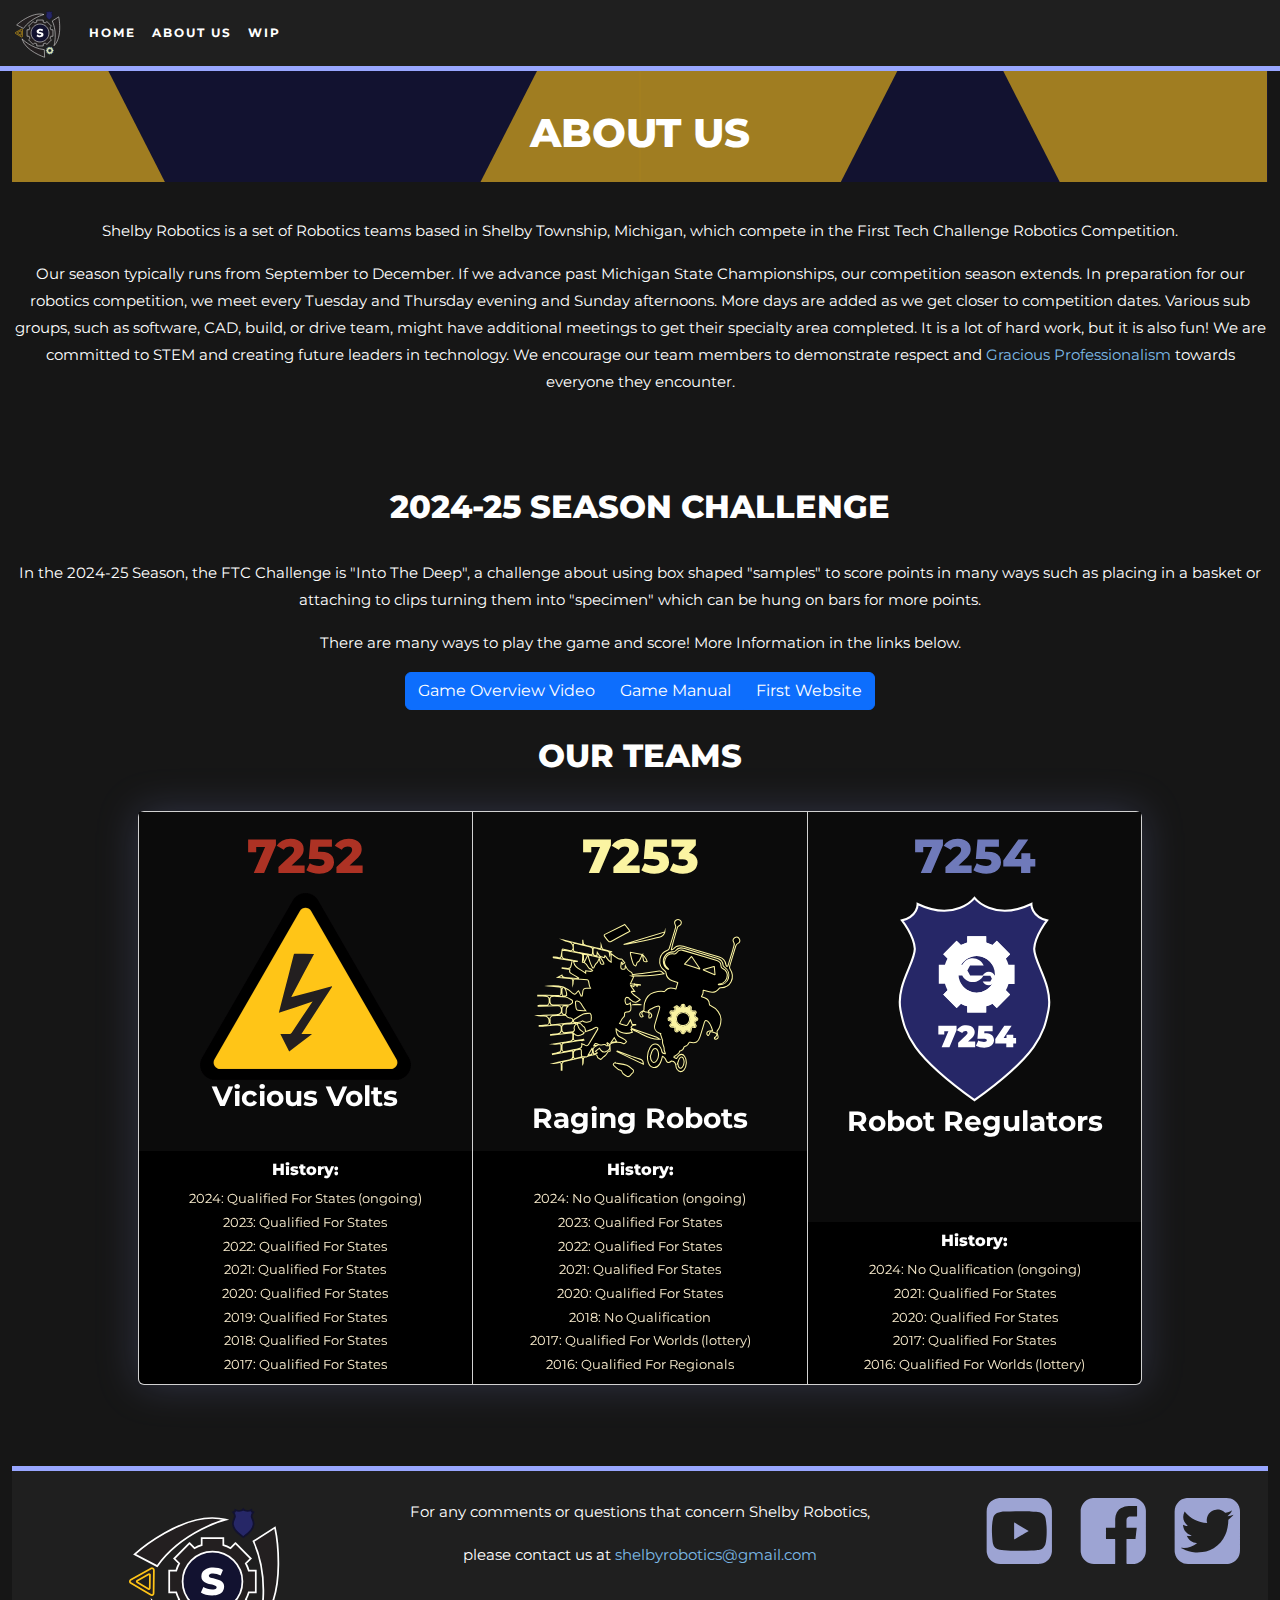
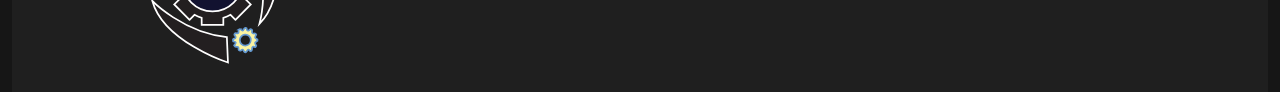
==== about-us.html @ 83f11e14 "rochester update" ====
<html>
    <title>Shelby Robotics</title>
    <head>
        <meta charset="UTF8" />
        <meta name="viewport" content="width=device-width, initial-scale=1" />
        <link
          rel="icon"
          href="assets/img/logomain.svg"
          type="image/png"
          sizes="16x16" />
        <link
          href="css/bootstrap.min.css"
          rel="stylesheet">
        <link href="css/index.css" rel="stylesheet" type="text/css" />
        <link
          href="https://fonts.googleapis.com/css?family=Lato"
          rel="stylesheet"
          type="text/css" />
          <link rel="preconnect" href="https://fonts.googleapis.com">
          <link rel="preconnect" href="https://fonts.gstatic.com" crossorigin>
          <link href="https://fonts.googleapis.com/css2?family=Montserrat:ital,wght@0,100..900;1,100..900&display=swap" rel="stylesheet">
        <link href="css/swiper-bundle.min.css" rel="stylesheet"
          type="text/css" />
    </head>
    <body>
        <script src="js/bootstrap.min.js"></script>
        <script src="js/swiper-bundle.min.js"></script>
        <script src="https://code.jquery.com/jquery-1.10.2.js"></script>

        <div id="nav-placeholder">
        </div>
        <script>
        $(function(){
          $("#nav-placeholder").load("nav.html");
        });
        </script>
                <br>
        <div id="about" class="container-fluid text-center bg-2">
          <div class="banner-au"><h1 class="aboutus_title">ABOUT US</h1></div>
          <p class="textcolor aboutus_desc">
            <br>
            Shelby Robotics is a set of Robotics teams based in Shelby Township, Michigan, which compete in the First Tech Challenge Robotics Competition.
            </p>
            <p class="textcolor aboutus_desc">
              Our season typically runs from September to December. If we advance past Michigan State Championships, our competition season extends. In preparation for our robotics competition, we meet every Tuesday and Thursday evening and Sunday afternoons. More days are added as we get closer to competition dates. Various sub groups, such as software, CAD, build, or drive team, might have additional meetings to get their specialty area completed. It is a lot of hard work, but it is also fun! We are committed to STEM and creating future leaders in technology. We encourage our team members to demonstrate respect and <a href="https://www.firstinspires.org/resource-library/frc/awards-based-on-team-attributes">Gracious Professionalism</a> towards everyone they encounter.
          </p>
        <br>
        <h2 class="aboutus_title">2024-25 SEASON CHALLENGE</h2>
          <p class="textcolor aboutus_desc">
            In the 2024-25 Season, the FTC Challenge is "Into The Deep", a challenge about using box shaped "samples" to score points in many ways such as placing in a basket or attaching to clips turning them into "specimen" which can be hung on bars for more points.
            </p>
            <p class="textcolor aboutus_desc">
              There are many ways to play the game and score! More Information in the links below.
            </p>
            <div class="btn-group" role="group" aria-label="Basic example">
              <a href="https://youtu.be/ewlDPvRK4U4?si=KvFyuRECyeVjOC4k" type="button" class="btn btn-primary">Game Overview Video</a>
              <a href="/assets/img/files/intothedeep-gamemanual-202425.pdf" type="button" class="btn btn-primary">Game Manual</a>
              <a href="https://www.firstinspires.org/robotics/ftc" type="button" class="btn btn-primary">First Website</a>
            </div>
          <br>
          <br>
        <!-- ABOUT US -->
          <h2>OUR TEAMS</h2>
          <br>
          <div class="card-group">
            <div class="card">
                <div class="card-body">
                    <h5 class="card-title t52">7252</h5>
                    <img class="teamlogo"src="assets/img/teamlogo/viciousvolts.svg">
                    <br>
                    <h3 class="card-text">
                        <b>Vicious Volts</b>
                    </h3>
                </div>
                <div class="card-footer">
                  <h6>History:</h6>
                    <small>2024: Qualified For States (ongoing)</small>
                    <br>
                    <small>2023: Qualified For States</small>
                    <br>
                    <small>2022: Qualified For States</small>
                    <br>
                    <small>2021: Qualified For States</small>
                    <br>
                    <small>2020: Qualified For States</small>
                    <br>
                    <small>2019: Qualified For States</small>
                    <br>
                    <small>2018: Qualified For States</small>
                    <br>
                    <small>2017: Qualified For States</small>
                </div>
            </div>
            <div class="card">
                <div class="card-body">
                    <h5 class="card-title t53">7253</h5>
                    <img class="teamlogo"src="assets/img/teamlogo/ragingrobots.svg">
                    <br>
                    <h3 class="card-text">
                      <b>Raging Robots</b>
                    </h3>
                </div>
                <div class="card-footer">
                  <h6>History:</h6>
                    <small>2024: No Qualification (ongoing)</small>
                    <br>
                    <small>2023: Qualified For States</small>
                    <br>
                    <small>2022: Qualified For States</small>
                    <br>
                    <small>2021: Qualified For States</small>
                    <br>
                    <small>2020: Qualified For States</small>
                    <br>
                    <small>2018: No Qualification</small>
                    <br>
                    <small>2017: Qualified For Worlds (lottery)</small>
                    <br>
                    <small>2016: Qualified For Regionals</small>
                </div>
            </div>
            <div class="card">
                <div class="card-body">
                    <h5 class="card-title t54">7254</h5>
                    <img class="teamlogo"src="assets/img/teamlogo/robotreg.svg">
                    <br>
                    <h3 class="card-text">
                        <b>Robot Regulators</b>
                    </h3>
                </div>
                <div class="card-footer">
                  <h6>History:</h6>
                  <small>2024: No Qualification (ongoing)</small>
                  <br>
                  <small>2021: Qualified For States</small>
                  <br>
                  <small>2020: Qualified For States</small>
                  <br>
                  <small>2017: Qualified For States</small>
                  <br>
                  <small>2016: Qualified For Worlds (lottery)</small>
                </div>
            </div>
          </div>      
        <br>
        <br>
        <br>
        <!-- Footer -->
        <footer class="d-none d-lg-block">
          <div class="bg-1 bottomnav">
            <div class="container-fluid">
              <br />
              <div class="row">
                <div class="col-lg-3 ">
                  <a href="#home" class
                    style="height: 40px"><img
                      class="bottomLogo "
                      src="assets/img/logomain-d.svg" /></a>
                </div>
                <div class="col-lg-6  text-center">
                  <p class="textcolor">
                    For any comments or questions that
                    concern
                    Shelby Robotics,
                  </p>
                  <p class="textcolor">please
                    contact us at
                    <a
                      href="mailto:shelbyrobotics@gmail.com">shelbyrobotics@gmail.com</a></p>
    
                </div>
                <div class="col-lg-3 text-center">
                  
                  <a class="bottomA" target="_blank"
                    rel="noopener noreferrer"
                    href="https://www.youtube.com/@shelbyrobotics3885">
                    <img class="bottomPR"
                      src="assets/img/Social Media/Youtube.svg"></a>
                  <a class="bottomA" target="_blank"
                    rel="noopener noreferrer"
                    href="https://www.facebook.com/shelbyrobotics/"><img
                      class="bottomPR"
                      src="assets/img/Social Media/Facebook.svg"></a>
                  <a class="bottomA" target="_blank"
                    rel="noopener noreferrer"
                    href="https://twitter.com/ShelbyRobotics">
                    <img class="bottomPR"
                      src="assets/img/Social Media/Twitter.svg">
                  </a>
                </div>
              </div>
              <br>
            </div>
          </div>
        </footer>
        <!-- Moblie footer -->
        <footer class="d-lg-none">
          <div id="contact_us" class="bg-1 bottomnav">
            <div class="container-fluid text-center">
              <br />
              <a href="#home" class style="height: 40px"><img
                  class="bottomLogom"
                  src="assets/img/logomain-d.svg" /></a>
              <p class="textcolor">
                For any comments or questions that concern
                Shelby Robotics,
              </p>
              <p class="textcolor">please
                contact us at
                <a
                  href="mailto:shelbyrobotics@gmail.com">shelbyrobotics@gmail.com</a></p>
                <div class="col-3 text-center">
                  <a class="bottomA" target="_blank"
                    rel="noopener noreferrer"
                    href="https://youtube.com/@shelbyrobotics3885">
                    <img class="bottomPR"
                      src="assets/img/Social Media/Youtube.svg"></a>
                </div>
                <div class="col-3 text-center">
                  <a class="bottomA" target="_blank"
                    rel="noopener noreferrer"
                    href="https://www.facebook.com/shelbyrobotics/"><img
                      class="bottomPR"
                      src="assets/img/Social Media/Facebook.svg"></a>
                </div>
                <div class="col-3 text-center">
                  <a class="bottomA" target="_blank"
                    rel="noopener noreferrer"
                    href="https://twitter.com/ShelbyRobotics">
                    <img class="bottomPR"
                      src="assets/img/Social Media/Twitter.svg"></a>
              </div>
              <br>
            </div>
          </div>
        </footer>
    
        <script>
          $(document).ready(function () {
            // Initialize Tooltip
            $('[data-toggle="tooltip"]').tooltip();
    
            // Add smooth scrolling to all links in navbar + footer link
            $(".navbar a, footer a[href='#myPage']").on("click", function (event) {
              // Make sure this.hash has a value before overriding default behavior
              if (this.hash !== "") {
                // Prevent default anchor click behavior
                event.preventDefault();
    
                // Store hash
                var hash = this.hash;
    
                // Using jQuery's animate() method to add smooth page scroll
                // The optional number (900) specifies the number of milliseconds it takes to scroll to the specified area
                $("html, body").animate(
                  {
                    scrollTop: $(hash).offset().top,
                  },
                  900,
                  function () {
                    // Add hash (#) to URL when done scrolling (default click behavior)
                    window.location.hash = hash;
                  }
                );
              } // End if
            });
          });
        </script>
      </body>
    </html>
    
</html>
---- css/index.css ----
:root {
  --c7252: #ad3224;
  --c7253: #fbf4a2;
  --c7254: #6f7aba;
}

body {
    background-color: #161616;  
    overflow-x: hidden !important;
    /* ^ Used to hide the scrollbar*/
  
    font-style: normal;
    font-variant-caps: normal;
    font-variant-ligatures: normal;
    font-variant-numeric: normal;
    font-variant-east-asian: normal;
    font-variant-alternates: normal;
    font-kerning: auto;
    font-optical-sizing: auto;
    font-feature-settings: normal;
    font-variation-settings: normal;
    font-weight: 400;
    font-stretch: normal;
    font-size: 15px;
    line-height: 1.8;
    font-family: Montserrat, sans-serif;
  }
  
  body::-webkit-scrollbar {
    /*Chrome, Safari, and Opera*/
    display: none;
  }
  ::-webkit-scrollbar { 
    width: 0 !important
  }
  body {
    -ms-overflow-style: none; /* IE and Edge */
    scrollbar-width: none; /* Firefox */
  }
  /* ^ Used to hide the scrollbar*/
  
  
  .aligntext {
    text-align: left;
    margin-left: 36px;
  }
  .textcolor {
    color: #fff;
  }
  .textitalic {
    font-style: italic;
  }
  .textspacer {
    padding-bottom: 3px;
    padding-top: 3px;
  }

  .bottomLogo {
    width: 167px;
    margin: 0px 0px 0px 30%;
  }
  .bottomLogom {
    width: 125px;
    margin-left: auto;
    margin-right: auto;
    display: block;
  }
  .bottomPR {
    width: 70px;
  }
  .bottomA {
    margin: 0px 10px 0px 10px;
  }
  .slogon {
  font-weight: 900;
    margin: 20px 0 20px 0;
    font-size: 24px;
  }
  /*------------------------------------------------------------------*/
  
  .accordion {
    --bs-accordion-bg: #000000;
    --bs-accordion-color: #dadada;
    --bs-accordion-btn-color: #dadada;
    --bs-accordion-border-color:#dadada ;
    --bs-accordion-active-color: #1f1f1f ;
    --bs-accordion-active-bg: #98a6ff ;
  }
  .accordion-collapse{
    text-align: left;
  }
  
  .aboutus_title {
    padding-top: 50px;
    padding-bottom: 25px;
  }
  h2 {
    color: #fff;
    font-family: "Montserrat", sans-serif;
    font-optical-sizing: auto;
    font-weight: 800;
    font-style: normal;
  }
  h1 {
    color: #fff;
    font-family: "Montserrat", sans-serif;
    font-optical-sizing: auto;
    font-weight: 800;
    font-style: normal;
  }
  h6 {
    color: #fff;
    font-family: "Montserrat", sans-serif;
    font-optical-sizing: auto;
    font-weight: 800;
    font-style: normal;
  }
  li {
    color: white;
  }
  
  #calendar {
    max-width: 90%;
    
    
    --fc-today-bg-color: rgba(255, 213, 0, 0.15);
    --fc-event-bg-color: #98a6ff;
    margin: 0 auto !important; 
  }
  .fc-view-container {
      padding: 30px;
      background-color: #fff;
      -webkit-box-shadow: 0 15px 30px 0 rgba(0, 0, 0, 0.2);
      box-shadow: 0 15px 30px 0 rgba(0, 0, 0, 0.2);     
    }
  
  
  .fc-toolbar-title{
    color: white;
  }
  .fc-col-header-cell-cushion{
    text-decoration: none;
    color: #fff;
  }
  .fc-daygrid-day-number{
    text-decoration: none;
    color: #fff;
  }
  .mailform{
    padding: 0 10% 0 10%;
    
  }
  .mailform button:hover{
    background-color: #98a6ff !important;
  }
  .mailform button{
    background-color: #222227;
    margin: 5px 0 20px 0;
    border-color: #dadada;
    border-width: 2px;
  }
  iframe{
    border-radius: 5px;
  }
  .indexcar{
    height: 48vw;
  }
  .swiper{
    --swiper-navigation-color: #dadada;
    
  }
  .swiper-button-prev{
  padding: 3%;
  }
  .swiper-button-next{
  padding: 3%;
  }
  
  .aubot{
    background-color: #0b0b0b;
    color:#fff;
    width: 70%;
    margin: auto;
    text-align: left;
  }
  
  body {
    padding-top: 2rem;
  }
  
  @media (min-width: 576px) {
    .card-group.card-group-scroll {
        overflow-x: auto;
        flex-wrap: nowrap;
    }
  }
  
  .card-group.card-group-scroll > .card {
    flex-basis: 35%;
  }
  
  .card-body {
    background-color: #0b0b0b;
    color: #fff;
  }
  
  .card-footer {
    background-color: #000;
    color: #FCEFD0
  }
  .nt {
    background-color: #656CB2;
    color: #fff;
  }
  .t {
    background-color: #98a6ff;
    color: #000;
  }
  .card-group {
    margin-left: 10%;
    margin-right: 10%;
    filter: drop-shadow(0px 0px 20px #98a6ff33);
  }
  .rebrand {
    background-color: #090909;
    border-radius: 25px;
    margin-left: 100px; margin-right: 100px;
  }
  .carousel {
    height:1000 px;
    background-image: linear-gradient(180deg, black, #00000000);
  }
  .shelbymark {
    width: 35%;
    margin-left: 50%; margin-right: 50%;
    filter: drop-shadow(0px 0px 5px #fff);
  }
  .pnbtn {
    filter: drop-shadow(0px 0px 10px #000000);
  }
  
  a {
    color:#7dbbe7
  }
  .list-group {
    filter: drop-shadow(0px 0px 20px #98a6ff33);
  }
  
  .eventlist {
    margin-left: 20%; margin-right: 20%;
  }
  .pastevents {
    margin-left: 20%; margin-right: 20%;
    filter: drop-shadow(0px 0px 20px #98a6ff22);
  }
  .moreevents {
    margin-left: 20%; margin-right: 20%;
    filter: drop-shadow(0px 0px 20px #98a6ff22);
  }
  .list-group-item {
    background-color: #0f0f0f;
    color: #fff;
  }
  .bold {
    font-weight: 700;
  }
  .date {
    color: #98a6ff;
  }
  .card-title {
    font-weight: 800;
    font-size: 36pt;
  }
footer {
  border-top: 5px solid #98a6ff;
}
.teamlogo {
  width: 70%;
}
.t52 {
  color: var(--c7252);
}
.t53 {
  color: var(--c7253);
}
.t54 {
  color: var(--c7254);
}
.comp {
  transition: color 500ms;
}
.comp:hover {
  color: #fbf4a2;
}
.badge2 {
  background-color: var(--c7252);
}
.badge3 {
  background-color: var(--c7253);
  color: #000;
}
.badge4 {
  background-color: var(--c7254);
}
a {
  color: #ffffff;
  background-color: transparent;
  text-decoration: none;
}
.banner2 {
  border-top: solid #ffffff 10px;
  border-bottom: solid #ffffff 10px;
}
a {
  color: #7dbbe7;
}
.banner-au {
  background-image: url("/assets/img/banner.svg");
  background-size: cover;
}
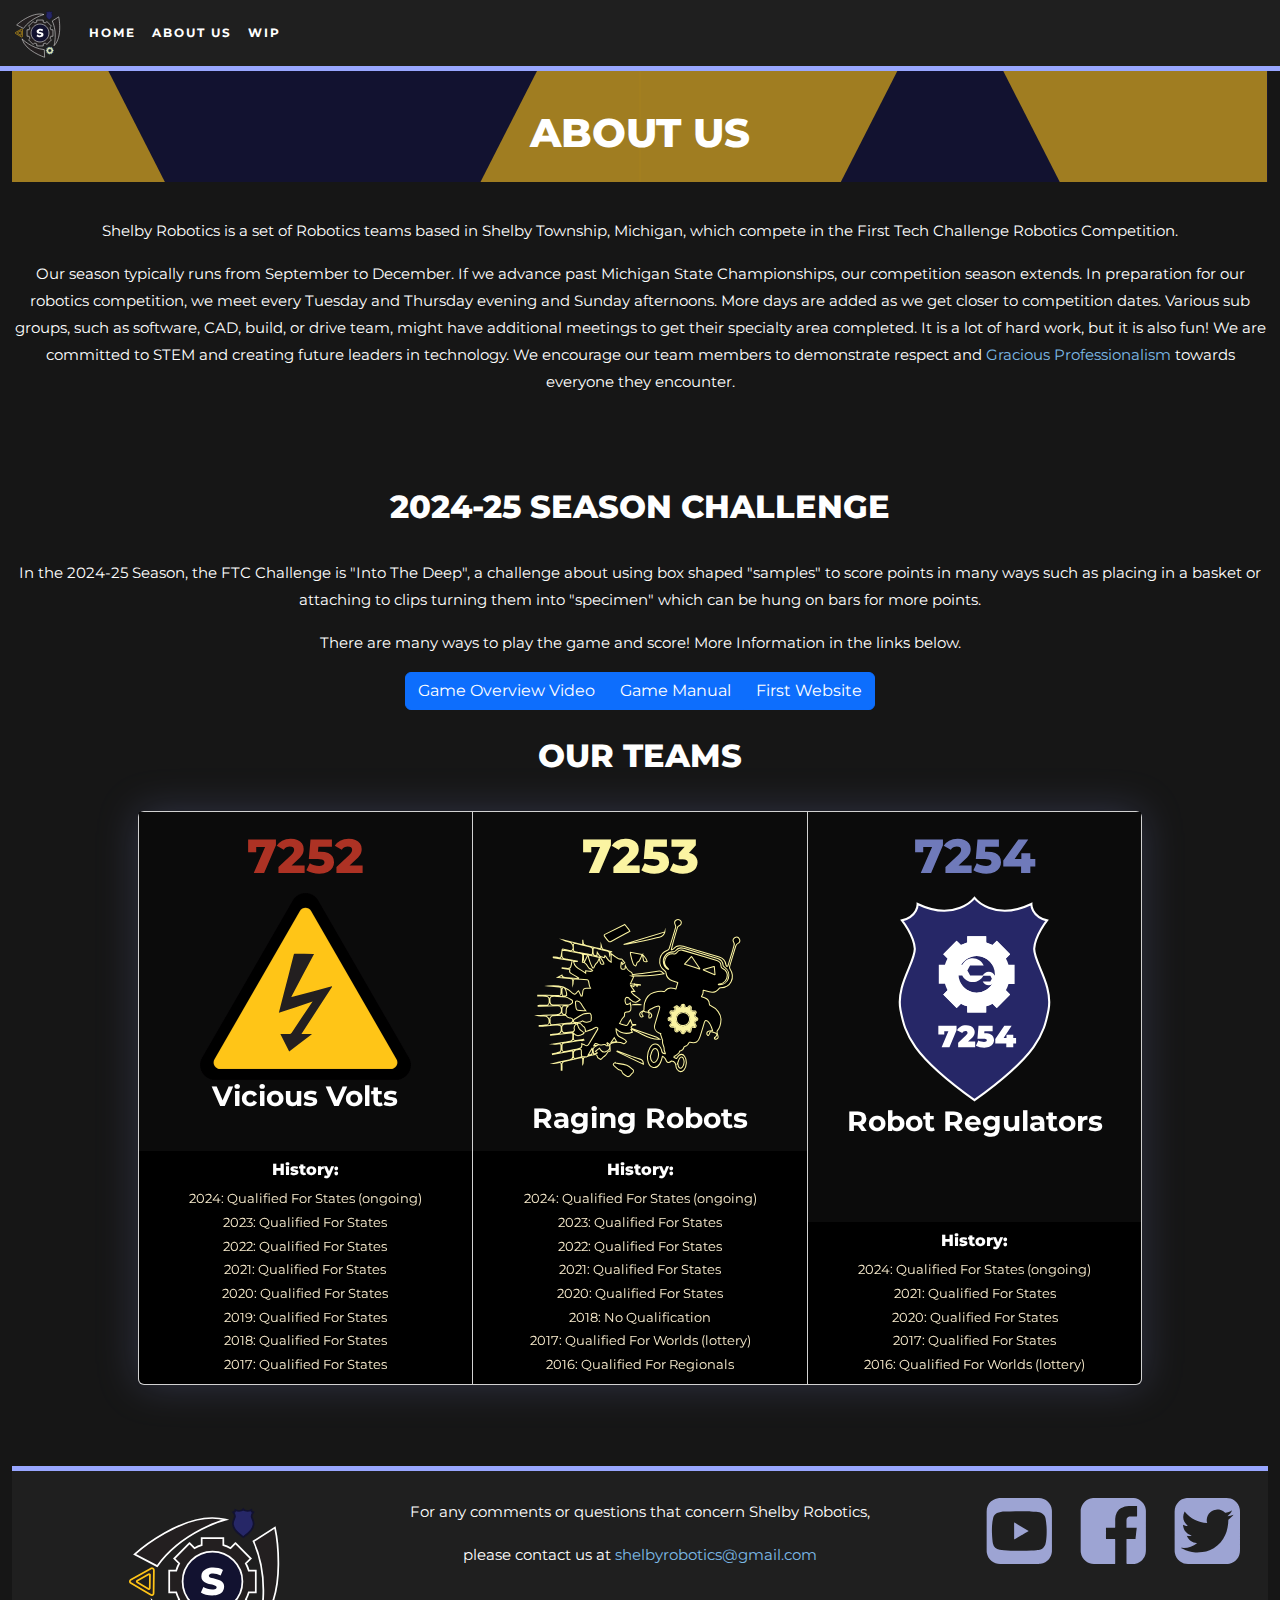
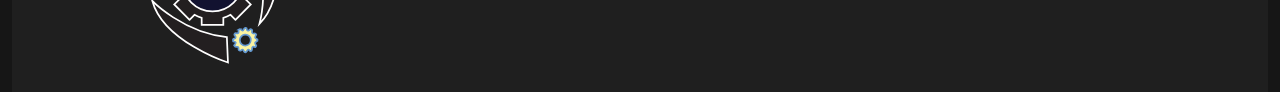
==== commit df9b9980: "rochester post" ====
--- a/about-us.html
+++ b/about-us.html
@@ -102,7 +102,7 @@
                 </div>
                 <div class="card-footer">
                   <h6>History:</h6>
-                    <small>2024: No Qualification (ongoing)</small>
+                    <small>2024: Qualified For States (ongoing)</small>
                     <br>
                     <small>2023: Qualified For States</small>
                     <br>
@@ -130,7 +130,7 @@
                 </div>
                 <div class="card-footer">
                   <h6>History:</h6>
-                  <small>2024: No Qualification (ongoing)</small>
+                  <small>2024: Qualified For States (ongoing)</small>
                   <br>
                   <small>2021: Qualified For States</small>
                   <br>
